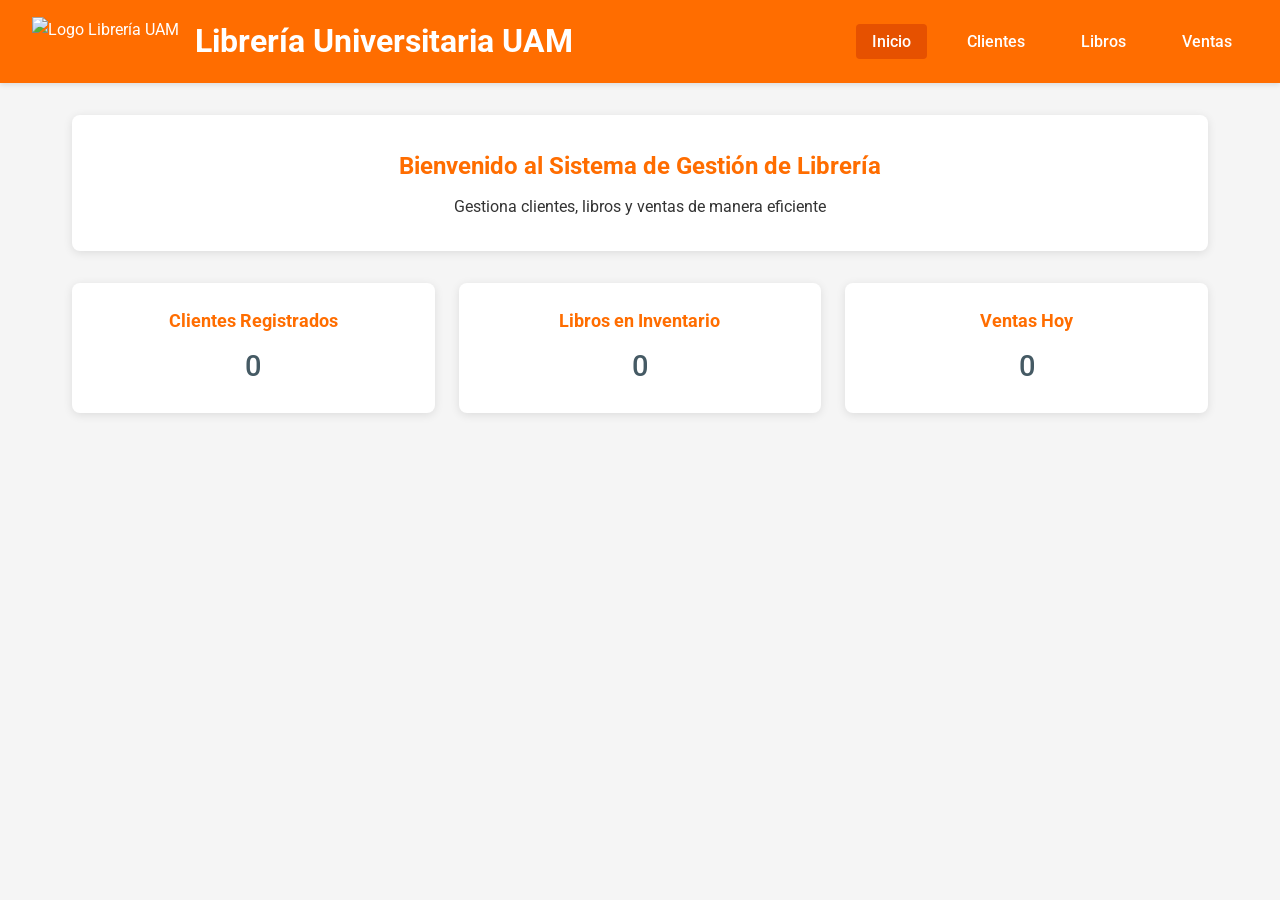
==== src/main/resources/Static/index.html @ 9b1958d9 "Actualizaciones necesarias para implementar las mejoras correspondientes" ====
<!DOCTYPE html>
<html lang="es">
<head>
    <meta charset="UTF-8">
    <meta name="viewport" content="width=device-width, initial-scale=1.0">
    <title>Librería Universitaria UAM</title>
    <link rel="stylesheet" href="css/style.css">
    <link href="https://fonts.googleapis.com/css2?family=Roboto:wght@300;400;500;700&display=swap" rel="stylesheet">
</head>
<body>
<header>
    <div class="logo-container">
        <img src="img/logo.png" alt="Logo Librería UAM">
        <h1>Librería Universitaria UAM</h1>
    </div>
    <nav>
        <ul>
            <li><a href="#" class="nav-link active" data-section="inicio">Inicio</a></li>
            <li><a href="#" class="nav-link" data-section="clientes">Clientes</a></li>
            <li><a href="#" class="nav-link" data-section="libros">Libros</a></li>
            <li><a href="#" class="nav-link" data-section="ventas">Ventas</a></li>
        </ul>
    </nav>
</header>

<main>
    <!-- Sección Inicio -->
    <section id="inicio" class="content-section active">
        <div class="welcome-banner">
            <h2>Bienvenido al Sistema de Gestión de Librería</h2>
            <p>Gestiona clientes, libros y ventas de manera eficiente</p>
        </div>
        <div class="stats-container">
            <div class="stat-card">
                <h3>Clientes Registrados</h3>
                <p id="total-clientes">0</p>
            </div>
            <div class="stat-card">
                <h3>Libros en Inventario</h3>
                <p id="total-libros">0</p>
            </div>
            <div class="stat-card">
                <h3>Ventas Hoy</h3>
                <p id="ventas-hoy">0</p>
            </div>
        </div>
    </section>

    <!-- Sección Clientes -->
    <section id="clientes" class="content-section">
        <div class="section-header">
            <h2>Gestión de Clientes</h2>
            <button id="nuevo-cliente" class="btn-primary">Nuevo Cliente</button>
        </div>

        <div class="clientes-container">
            <div class="search-bar">
                <input type="text" id="buscar-cliente" placeholder="Buscar cliente...">
                <button id="btn-buscar-cliente">Buscar</button>
            </div>

            <div class="table-container">
                <table id="tabla-clientes">
                    <thead>
                    <tr>
                        <th>ID</th>
                        <th>Nombre</th>
                        <th>Email</th>
                        <th>Matrícula</th>
                        <th>Acciones</th>
                    </tr>
                    </thead>
                    <tbody>
                    <!-- Datos se llenarán con JavaScript -->
                    </tbody>
                </table>
            </div>
        </div>
    </section>

    <!-- Sección Libros -->
    <section id="libros" class="content-section">
        <div class="section-header">
            <h2>Gestión de Libros</h2>
            <button id="nuevo-libro" class="btn-primary">Nuevo Libro</button>
        </div>

        <div class="libros-container">
            <div class="search-bar">
                <input type="text" id="buscar-libro" placeholder="Buscar libro...">
                <select id="filtro-libro">
                    <option value="titulo">Título</option>
                    <option value="autor">Autor</option>
                </select>
                <button id="btn-buscar-libro">Buscar</button>
            </div>

            <div class="table-container">
                <table id="tabla-libros">
                    <thead>
                    <tr>
                        <th>ID</th>
                        <th>Título</th>
                        <th>Autor</th>
                        <th>Precio</th>
                        <th>Stock</th>
                        <th>Acciones</th>
                    </tr>
                    </thead>
                    <tbody>
                    <!-- Datos se llenarán con JavaScript -->
                    </tbody>
                </table>
            </div>
        </div>
    </section>

    <!-- Sección Ventas -->
    <section id="ventas" class="content-section">
        <div class="section-header">
            <h2>Registro de Ventas</h2>
            <button id="nueva-venta" class="btn-primary">Nueva Venta</button>
        </div>

        <div class="ventas-container">
            <div class="table-container">
                <table id="tabla-ventas">
                    <thead>
                    <tr>
                        <th>ID</th>
                        <th>Cliente</th>
                        <th>Fecha</th>
                        <th>Total</th>
                        <th>Acciones</th>
                    </tr>
                    </thead>
                    <tbody>
                    <!-- Datos se llenarán con JavaScript -->
                    </tbody>
                </table>
            </div>
        </div>
    </section>
</main>

<!-- Modales -->
<div id="modal-cliente" class="modal">
    <div class="modal-content">
        <span class="close">&times;</span>
        <h2 id="modal-cliente-titulo">Nuevo Cliente</h2>
        <form id="form-cliente">
            <input type="hidden" id="cliente-id">
            <div class="form-group">
                <label for="cliente-nombre">Nombre</label>
                <input type="text" id="cliente-nombre" required>
            </div>
            <div class="form-group">
                <label for="cliente-email">Email</label>
                <input type="email" id="cliente-email" required>
            </div>
            <div class="form-group">
                <label for="cliente-telefono">Teléfono</label>
                <input type="text" id="cliente-telefono">
            </div>
            <div class="form-group">
                <label for="cliente-matricula">Matrícula</label>
                <input type="text" id="cliente-matricula">
            </div>
            <button type="submit" class="btn-primary">Guardar</button>
        </form>
    </div>
</div>

<div id="modal-libro" class="modal">
    <div class="modal-content">
        <span class="close">&times;</span>
        <h2 id="modal-libro-titulo">Nuevo Libro</h2>
        <form id="form-libro">
            <input type="hidden" id="libro-id">
            <div class="form-group">
                <label for="libro-titulo">Título</label>
                <input type="text" id="libro-titulo" required>
            </div>
            <div class="form-group">
                <label for="libro-autor">Autor</label>
                <input type="text" id="libro-autor" required>
            </div>
            <div class="form-group">
                <label for="libro-precio">Precio</label>
                <input type="number" id="libro-precio" step="0.01" required>
            </div>
            <div class="form-group">
                <label for="libro-stock">Stock</label>
                <input type="number" id="libro-stock" required>
            </div>
            <button type="submit" class="btn-primary">Guardar</button>
        </form>
    </div>
</div>

<div id="modal-venta" class="modal">
    <div class="modal-content">
        <span class="close">&times;</span>
        <h2 id="modal-venta-titulo">Nueva Venta</h2>
        <form id="form-venta">
            <input type="hidden" id="venta-id">
            <div class="form-group">
                <label for="venta-cliente">Cliente</label>
                <select id="venta-cliente" required>
                    <option value="">Seleccione un cliente</option>
                </select>
            </div>
            <div class="form-group">
                <label for="venta-descuento">Descuento (%)</label>
                <input type="number" id="venta-descuento" min="0" max="100" value="0">
            </div>

            <h3>Detalles de Venta</h3>
            <div class="detalles-venta">
                <div class="detalle-item">
                    <select class="detalle-libro">
                        <option value="">Seleccione un libro</option>
                    </select>
                    <input type="number" class="detalle-cantidad" min="1" value="1" placeholder="Cantidad">
                    <button type="button" class="btn-eliminar-detalle">Eliminar</button>
                </div>
            </div>
            <button type="button" id="agregar-detalle" class="btn-secondary">+ Agregar Libro</button>

            <div class="resumen-venta">
                <p><strong>Subtotal:</strong> $<span id="venta-subtotal">0.00</span></p>
                <p><strong>Descuento:</strong> $<span id="venta-descuento-monto">0.00</span></p>
                <p><strong>Total:</strong> $<span id="venta-total">0.00</span></p>
            </div>

            <button type="submit" class="btn-primary">Registrar Venta</button>
        </form>
    </div>
</div>

<div id="modal-detalle-venta" class="modal">
    <div class="modal-content">
        <span class="close">&times;</span>
        <h2>Detalles de Venta</h2>
        <div id="detalle-venta-info">
            <p><strong>Cliente:</strong> <span id="detalle-cliente"></span></p>
            <p><strong>Fecha:</strong> <span id="detalle-fecha"></span></p>
            <p><strong>Total:</strong> $<span id="detalle-total"></span></p>

            <h3>Libros vendidos</h3>
            <table id="tabla-detalle-venta">
                <thead>
                <tr>
                    <th>Libro</th>
                    <th>Cantidad</th>
                    <th>Precio Unitario</th>
                    <th>Subtotal</th>
                </tr>
                </thead>
                <tbody>
                <!-- Datos se llenarán con JavaScript -->
                </tbody>
            </table>
        </div>
    </div>
</div>

<script type="module" src="js/main.js"></script>
</body>
</html>
---- src/main/resources/Static/css/style.css ----
:root {
    --primary-color: #FF6D00;
    --primary-dark: #E65100;
    --primary-light: #FF9E40;
    --secondary-color: #455A64;
    --background-color: #F5F5F5;
    --text-color: #333;
    --light-text: #757575;
    --white: #FFFFFF;
    --error-color: #D32F2F;
    --success-color: #388E3C;
}

* {
    margin: 0;
    padding: 0;
    box-sizing: border-box;
}

body {
    font-family: 'Roboto', sans-serif;
    background-color: var(--background-color);
    color: var(--text-color);
    line-height: 1.6;
}

header {
    background-color: var(--primary-color);
    color: var(--white);
    padding: 1rem 2rem;
    box-shadow: 0 2px 5px rgba(0,0,0,0.1);
    display: flex;
    justify-content: space-between;
    align-items: center;
}

.logo-container {
    display: flex;
    align-items: center;
    gap: 1rem;
}

.logo-container img {
    height: 50px;
}

nav ul {
    display: flex;
    list-style: none;
    gap: 1.5rem;
}

nav a {
    color: var(--white);
    text-decoration: none;
    font-weight: 500;
    padding: 0.5rem 1rem;
    border-radius: 4px;
    transition: background-color 0.3s;
}

nav a:hover, nav a.active {
    background-color: var(--primary-dark);
}

main {
    padding: 2rem;
    max-width: 1200px;
    margin: 0 auto;
}

.content-section {
    display: none;
}

.content-section.active {
    display: block;
}

.welcome-banner {
    background-color: var(--white);
    padding: 2rem;
    border-radius: 8px;
    box-shadow: 0 2px 10px rgba(0,0,0,0.1);
    margin-bottom: 2rem;
    text-align: center;
}

.welcome-banner h2 {
    color: var(--primary-color);
    margin-bottom: 0.5rem;
}

.stats-container {
    display: grid;
    grid-template-columns: repeat(auto-fit, minmax(200px, 1fr));
    gap: 1.5rem;
    margin-bottom: 2rem;
}

.stat-card {
    background-color: var(--white);
    padding: 1.5rem;
    border-radius: 8px;
    box-shadow: 0 2px 10px rgba(0,0,0,0.1);
    text-align: center;
}

.stat-card h3 {
    color: var(--primary-color);
    margin-bottom: 0.5rem;
    font-size: 1.1rem;
}

.stat-card p {
    font-size: 1.8rem;
    font-weight: 500;
    color: var(--secondary-color);
}

.section-header {
    display: flex;
    justify-content: space-between;
    align-items: center;
    margin-bottom: 1.5rem;
}

.section-header h2 {
    color: var(--primary-color);
}

.search-bar {
    display: flex;
    gap: 1rem;
    margin-bottom: 1.5rem;
}

.search-bar input, .search-bar select {
    padding: 0.5rem 1rem;
    border: 1px solid #ddd;
    border-radius: 4px;
    font-size: 1rem;
}

.table-container {
    background-color: var(--white);
    border-radius: 8px;
    box-shadow: 0 2px 10px rgba(0,0,0,0.1);
    overflow-x: auto;
}

table {
    width: 100%;
    border-collapse: collapse;
}

th, td {
    padding: 1rem;
    text-align: left;
    border-bottom: 1px solid #eee;
}

th {
    background-color: var(--primary-color);
    color: var(--white);
    font-weight: 500;
}

tr:hover {
    background-color: #f9f9f9;
}

.btn-primary, .btn-secondary {
    padding: 0.5rem 1rem;
    border: none;
    border-radius: 4px;
    font-size: 1rem;
    cursor: pointer;
    transition: background-color 0.3s;
}

.btn-primary {
    background-color: var(--primary-color);
    color: var(--white);
}

.btn-primary:hover {
    background-color: var(--primary-dark);
}

.btn-secondary {
    background-color: var(--secondary-color);
    color: var(--white);
}

.btn-secondary:hover {
    background-color: #37474F;
}

.btn-danger {
    background-color: var(--error-color);
    color: var(--white);
    padding: 0.3rem 0.6rem;
    border: none;
    border-radius: 4px;
    font-size: 0.9rem;
    cursor: pointer;
}

.btn-edit {
    background-color: var(--secondary-color);
    color: var(--white);
    padding: 0.3rem 0.6rem;
    border: none;
    border-radius: 4px;
    font-size: 0.9rem;
    cursor: pointer;
    margin-right: 0.5rem;
}

.modal {
    display: none;
    position: fixed;
    z-index: 1000;
    left: 0;
    top: 0;
    width: 100%;
    height: 100%;
    background-color: rgba(0,0,0,0.5);
    overflow: auto;
}

.modal-content {
    background-color: var(--white);
    margin: 5% auto;
    padding: 2rem;
    border-radius: 8px;
    box-shadow: 0 4px 20px rgba(0,0,0,0.2);
    width: 90%;
    max-width: 600px;
    position: relative;
}

.close {
    position: absolute;
    top: 1rem;
    right: 1.5rem;
    font-size: 1.5rem;
    color: var(--light-text);
    cursor: pointer;
}

.close:hover {
    color: var(--text-color);
}

.form-group {
    margin-bottom: 1.5rem;
}

.form-group label {
    display: block;
    margin-bottom: 0.5rem;
    font-weight: 500;
}

.form-group input, .form-group select {
    width: 100%;
    padding: 0.75rem;
    border: 1px solid #ddd;
    border-radius: 4px;
    font-size: 1rem;
}

.detalles-venta {
    margin-bottom: 1.5rem;
}

.detalle-item {
    display: flex;
    gap: 1rem;
    margin-bottom: 1rem;
    align-items: center;
}

.detalle-item select, .detalle-item input {
    flex: 1;
    padding: 0.5rem;
}

.btn-eliminar-detalle {
    background-color: var(--error-color);
    color: white;
    border: none;
    padding: 0.5rem;
    border-radius: 4px;
    cursor: pointer;
}

.resumen-venta {
    background-color: #f5f5f5;
    padding: 1rem;
    border-radius: 4px;
    margin-bottom: 1.5rem;
}

.resumen-venta p {
    margin-bottom: 0.5rem;
    font-size: 1.1rem;
}

@media (max-width: 768px) {
    header {
        flex-direction: column;
        gap: 1rem;
    }

    nav ul {
        flex-wrap: wrap;
        justify-content: center;
    }

    .search-bar {
        flex-direction: column;
    }

    .detalle-item {
        flex-direction: column;
        align-items: stretch;
    }
}
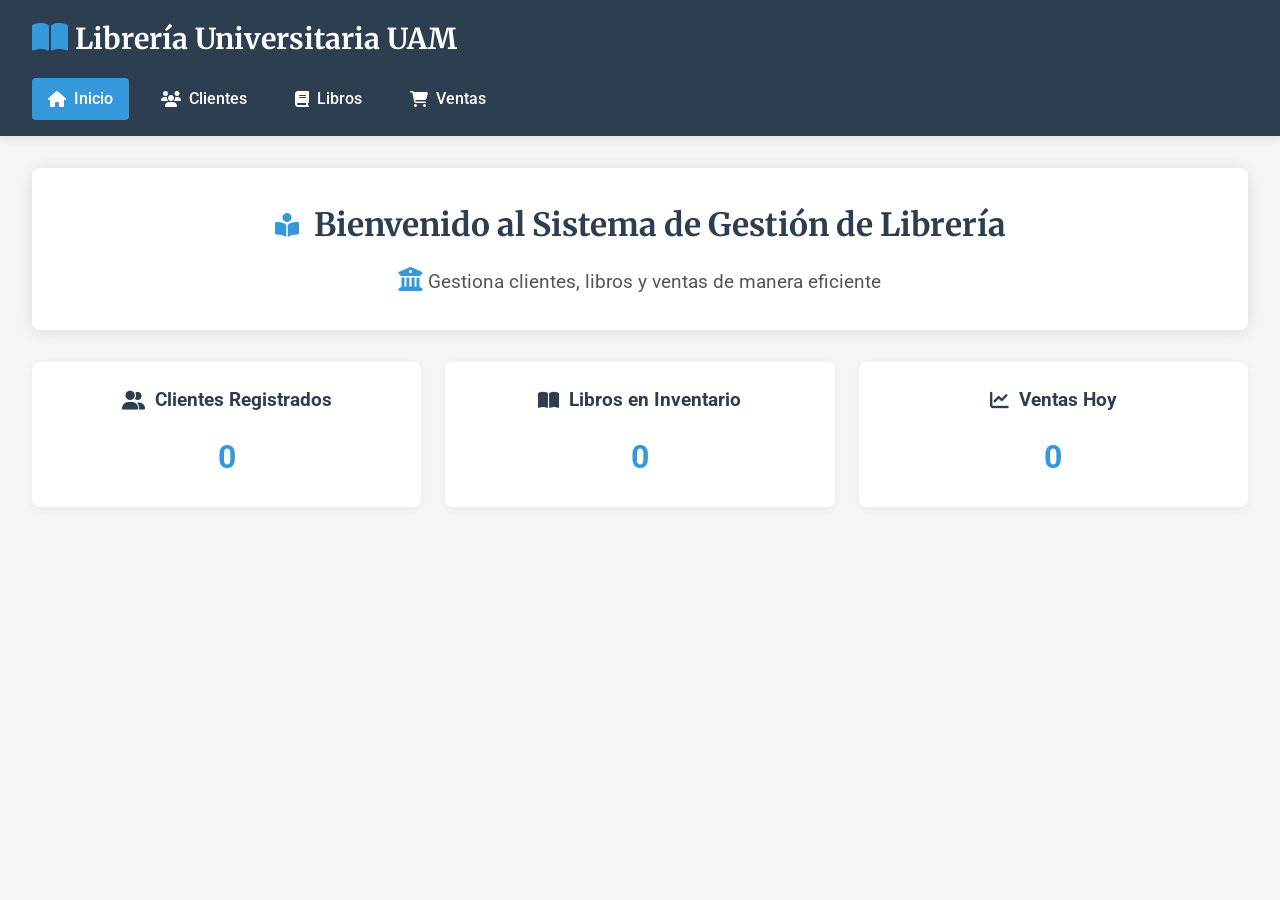
==== commit 671ea727: "Actualizacion del index.html" ====
--- a/src/main/resources/Static/index.html
+++ b/src/main/resources/Static/index.html
@@ -4,21 +4,425 @@
     <meta charset="UTF-8">
     <meta name="viewport" content="width=device-width, initial-scale=1.0">
     <title>Librería Universitaria UAM</title>
-    <link rel="stylesheet" href="css/style.css">
-    <link href="https://fonts.googleapis.com/css2?family=Roboto:wght@300;400;500;700&display=swap" rel="stylesheet">
+    <link href="https://fonts.googleapis.com/css2?family=Roboto:wght@300;400;500;700&family=Merriweather:wght@700&display=swap" rel="stylesheet">
+    <link rel="stylesheet" href="https://cdnjs.cloudflare.com/ajax/libs/font-awesome/6.4.0/css/all.min.css">
+    <style>
+        :root {
+            --primary-color: #2c3e50;
+            --secondary-color: #3498db;
+            --accent-color: #e74c3c;
+            --light-color: #ecf0f1;
+            --dark-color: #2c3e50;
+            --success-color: #2ecc71;
+        }
+
+        * {
+            box-sizing: border-box;
+            margin: 0;
+            padding: 0;
+        }
+
+        body {
+            font-family: 'Roboto', sans-serif;
+            background-color: #f5f5f5;
+            color: #333;
+            line-height: 1.6;
+        }
+
+        header {
+            background: linear-gradient(135deg, var(--primary-color), var(--dark-color));
+            color: white;
+            padding: 1rem 2rem;
+            box-shadow: 0 2px 10px rgba(0,0,0,0.1);
+            position: sticky;
+            top: 0;
+            z-index: 100;
+        }
+
+        .logo-container {
+            display: flex;
+            align-items: center;
+            gap: 15px;
+        }
+
+        .logo-container img {
+            height: 50px;
+        }
+
+        .logo-container h1 {
+            font-family: 'Merriweather', serif;
+            font-size: 1.8rem;
+            margin: 0;
+            color: white;
+        }
+
+        .logo-container i {
+            font-size: 2rem;
+            color: var(--secondary-color);
+        }
+
+        nav {
+            margin-top: 1rem;
+        }
+
+        nav ul {
+            display: flex;
+            list-style: none;
+            padding: 0;
+            margin: 0;
+            gap: 1rem;
+        }
+
+        nav li a {
+            color: white;
+            text-decoration: none;
+            padding: 0.5rem 1rem;
+            border-radius: 4px;
+            transition: all 0.3s ease;
+            display: flex;
+            align-items: center;
+            gap: 8px;
+            font-weight: 500;
+        }
+
+        nav li a:hover, nav li a.active {
+            background-color: var(--secondary-color);
+        }
+
+        main {
+            padding: 2rem;
+            max-width: 1400px;
+            margin: 0 auto;
+        }
+
+        .content-section {
+            display: none;
+        }
+
+        .content-section.active {
+            display: block;
+        }
+
+        .welcome-banner {
+            background-color: white;
+            padding: 2rem;
+            border-radius: 8px;
+            box-shadow: 0 2px 15px rgba(0,0,0,0.1);
+            margin-bottom: 2rem;
+            text-align: center;
+        }
+
+        .welcome-banner h2 {
+            font-family: 'Merriweather', serif;
+            color: var(--primary-color);
+            font-size: 2rem;
+            margin-bottom: 1rem;
+            display: flex;
+            align-items: center;
+            justify-content: center;
+            gap: 15px;
+        }
+
+        .welcome-banner p {
+            font-size: 1.2rem;
+            color: #555;
+        }
+
+        .welcome-banner i {
+            color: var(--secondary-color);
+            font-size: 1.5rem;
+        }
+
+        .stats-container {
+            display: grid;
+            grid-template-columns: repeat(auto-fit, minmax(300px, 1fr));
+            gap: 1.5rem;
+            margin-bottom: 2rem;
+        }
+
+        .stat-card {
+            background-color: white;
+            padding: 1.5rem;
+            border-radius: 8px;
+            box-shadow: 0 2px 10px rgba(0,0,0,0.05);
+            text-align: center;
+            transition: transform 0.3s ease;
+        }
+
+        .stat-card:hover {
+            transform: translateY(-5px);
+        }
+
+        .stat-card h3 {
+            color: var(--primary-color);
+            margin-bottom: 1rem;
+            display: flex;
+            align-items: center;
+            justify-content: center;
+            gap: 10px;
+        }
+
+        .stat-card p {
+            font-size: 2rem;
+            font-weight: 700;
+            color: var(--secondary-color);
+        }
+
+        .section-header {
+            display: flex;
+            justify-content: space-between;
+            align-items: center;
+            margin-bottom: 1.5rem;
+            flex-wrap: wrap;
+            gap: 1rem;
+        }
+
+        .section-header h2 {
+            font-family: 'Merriweather', serif;
+            color: var(--primary-color);
+            display: flex;
+            align-items: center;
+            gap: 10px;
+        }
+
+        .btn {
+            padding: 0.6rem 1.2rem;
+            border: none;
+            border-radius: 4px;
+            cursor: pointer;
+            font-weight: 500;
+            transition: all 0.3s ease;
+            display: inline-flex;
+            align-items: center;
+            gap: 8px;
+        }
+
+        .btn-primary {
+            background-color: var(--secondary-color);
+            color: white;
+        }
+
+        .btn-primary:hover {
+            background-color: #2980b9;
+        }
+
+        .btn-secondary {
+            background-color: var(--light-color);
+            color: var(--dark-color);
+        }
+
+        .btn-secondary:hover {
+            background-color: #d5dbdb;
+        }
+
+        .search-bar {
+            display: flex;
+            gap: 10px;
+            margin-bottom: 1.5rem;
+            flex-wrap: wrap;
+        }
+
+        .search-bar input {
+            flex: 1;
+            min-width: 200px;
+            padding: 0.6rem 1rem;
+            border: 1px solid #ddd;
+            border-radius: 4px;
+            font-size: 1rem;
+        }
+
+        .search-bar select {
+            padding: 0.6rem 1rem;
+            border: 1px solid #ddd;
+            border-radius: 4px;
+            background-color: white;
+        }
+
+        .table-container {
+            background-color: white;
+            border-radius: 8px;
+            box-shadow: 0 2px 10px rgba(0,0,0,0.05);
+            overflow-x: auto;
+        }
+
+        table {
+            width: 100%;
+            border-collapse: collapse;
+        }
+
+        th, td {
+            padding: 1rem;
+            text-align: left;
+            border-bottom: 1px solid #eee;
+        }
+
+        th {
+            background-color: var(--light-color);
+            color: var(--dark-color);
+            font-weight: 500;
+            white-space: nowrap;
+        }
+
+        tr:hover {
+            background-color: #f9f9f9;
+        }
+
+        .actions {
+            display: flex;
+            gap: 8px;
+        }
+
+        .btn-sm {
+            padding: 0.4rem 0.8rem;
+            font-size: 0.9rem;
+        }
+
+        .btn-danger {
+            background-color: var(--accent-color);
+            color: white;
+        }
+
+        .btn-danger:hover {
+            background-color: #c0392b;
+        }
+
+        .btn-success {
+            background-color: var(--success-color);
+            color: white;
+        }
+
+        .btn-success:hover {
+            background-color: #27ae60;
+        }
+
+        /* Modal styles */
+        .modal {
+            display: none;
+            position: fixed;
+            z-index: 1000;
+            left: 0;
+            top: 0;
+            width: 100%;
+            height: 100%;
+            background-color: rgba(0,0,0,0.5);
+            overflow: auto;
+        }
+
+        .modal-content {
+            background-color: white;
+            margin: 5% auto;
+            padding: 2rem;
+            border-radius: 8px;
+            box-shadow: 0 4px 20px rgba(0,0,0,0.2);
+            width: 90%;
+            max-width: 600px;
+            position: relative;
+        }
+
+        .close {
+            position: absolute;
+            top: 1rem;
+            right: 1.5rem;
+            font-size: 1.5rem;
+            color: #aaa;
+            cursor: pointer;
+        }
+
+        .close:hover {
+            color: var(--dark-color);
+        }
+
+        .form-group {
+            margin-bottom: 1.2rem;
+        }
+
+        .form-group label {
+            display: block;
+            margin-bottom: 0.5rem;
+            font-weight: 500;
+            color: var(--dark-color);
+        }
+
+        .form-group input,
+        .form-group select,
+        .form-group textarea {
+            width: 100%;
+            padding: 0.7rem 1rem;
+            border: 1px solid #ddd;
+            border-radius: 4px;
+            font-size: 1rem;
+        }
+
+        .detalles-venta {
+            margin-bottom: 1.5rem;
+        }
+
+        .detalle-item {
+            display: flex;
+            gap: 10px;
+            margin-bottom: 10px;
+            align-items: center;
+        }
+
+        .detalle-item select {
+            flex: 2;
+        }
+
+        .detalle-item input {
+            flex: 1;
+        }
+
+        .resumen-venta {
+            background-color: var(--light-color);
+            padding: 1rem;
+            border-radius: 4px;
+            margin-bottom: 1.5rem;
+        }
+
+        .resumen-venta p {
+            margin-bottom: 0.5rem;
+            font-size: 1.1rem;
+        }
+
+        @media (max-width: 768px) {
+            nav ul {
+                flex-direction: column;
+                gap: 0.5rem;
+            }
+
+            .section-header {
+                flex-direction: column;
+                align-items: flex-start;
+            }
+
+            .search-bar {
+                flex-direction: column;
+            }
+
+            .search-bar input,
+            .search-bar select,
+            .search-bar button {
+                width: 100%;
+            }
+
+            .detalle-item {
+                flex-direction: column;
+                align-items: stretch;
+            }
+        }
+    </style>
 </head>
 <body>
 <header>
     <div class="logo-container">
-        <img src="img/logo.png" alt="Logo Librería UAM">
-        <h1>Librería Universitaria UAM</h1>
+        <h1><i class="fas fa-book-open"></i> Librería Universitaria UAM</h1>
     </div>
     <nav>
         <ul>
-            <li><a href="#" class="nav-link active" data-section="inicio">Inicio</a></li>
-            <li><a href="#" class="nav-link" data-section="clientes">Clientes</a></li>
-            <li><a href="#" class="nav-link" data-section="libros">Libros</a></li>
-            <li><a href="#" class="nav-link" data-section="ventas">Ventas</a></li>
+            <li><a href="#" class="nav-link active" data-section="inicio"><i class="fas fa-home"></i> Inicio</a></li>
+            <li><a href="#" class="nav-link" data-section="clientes"><i class="fas fa-users"></i> Clientes</a></li>
+            <li><a href="#" class="nav-link" data-section="libros"><i class="fas fa-book"></i> Libros</a></li>
+            <li><a href="#" class="nav-link" data-section="ventas"><i class="fas fa-shopping-cart"></i> Ventas</a></li>
         </ul>
     </nav>
 </header>
@@ -27,20 +431,20 @@
     <!-- Sección Inicio -->
     <section id="inicio" class="content-section active">
         <div class="welcome-banner">
-            <h2>Bienvenido al Sistema de Gestión de Librería</h2>
-            <p>Gestiona clientes, libros y ventas de manera eficiente</p>
+            <h2><i class="fas fa-book-reader"></i> Bienvenido al Sistema de Gestión de Librería</h2>
+            <p><i class="fas fa-university"></i> Gestiona clientes, libros y ventas de manera eficiente</p>
         </div>
         <div class="stats-container">
             <div class="stat-card">
-                <h3>Clientes Registrados</h3>
+                <h3><i class="fas fa-user-friends"></i> Clientes Registrados</h3>
                 <p id="total-clientes">0</p>
             </div>
             <div class="stat-card">
-                <h3>Libros en Inventario</h3>
+                <h3><i class="fas fa-book-open"></i> Libros en Inventario</h3>
                 <p id="total-libros">0</p>
             </div>
             <div class="stat-card">
-                <h3>Ventas Hoy</h3>
+                <h3><i class="fas fa-chart-line"></i> Ventas Hoy</h3>
                 <p id="ventas-hoy">0</p>
             </div>
         </div>
@@ -49,25 +453,25 @@
     <!-- Sección Clientes -->
     <section id="clientes" class="content-section">
         <div class="section-header">
-            <h2>Gestión de Clientes</h2>
-            <button id="nuevo-cliente" class="btn-primary">Nuevo Cliente</button>
+            <h2><i class="fas fa-users"></i> Gestión de Clientes</h2>
+            <button id="nuevo-cliente" class="btn btn-primary"><i class="fas fa-user-plus"></i> Nuevo Cliente</button>
         </div>
 
         <div class="clientes-container">
             <div class="search-bar">
                 <input type="text" id="buscar-cliente" placeholder="Buscar cliente...">
-                <button id="btn-buscar-cliente">Buscar</button>
+                <button id="btn-buscar-cliente" class="btn btn-primary"><i class="fas fa-search"></i> Buscar</button>
             </div>
 
             <div class="table-container">
                 <table id="tabla-clientes">
                     <thead>
                     <tr>
-                        <th>ID</th>
-                        <th>Nombre</th>
-                        <th>Email</th>
-                        <th>Matrícula</th>
-                        <th>Acciones</th>
+                        <th><i class="fas fa-id-card"></i> ID</th>
+                        <th><i class="fas fa-user"></i> Nombre</th>
+                        <th><i class="fas fa-envelope"></i> Email</th>
+                        <th><i class="fas fa-id-badge"></i> Matrícula</th>
+                        <th><i class="fas fa-cog"></i> Acciones</th>
                     </tr>
                     </thead>
                     <tbody>
@@ -81,8 +485,8 @@
     <!-- Sección Libros -->
     <section id="libros" class="content-section">
         <div class="section-header">
-            <h2>Gestión de Libros</h2>
-            <button id="nuevo-libro" class="btn-primary">Nuevo Libro</button>
+            <h2><i class="fas fa-book"></i> Gestión de Libros</h2>
+            <button id="nuevo-libro" class="btn btn-primary"><i class="fas fa-plus-circle"></i> Nuevo Libro</button>
         </div>
 
         <div class="libros-container">
@@ -92,19 +496,19 @@
                     <option value="titulo">Título</option>
                     <option value="autor">Autor</option>
                 </select>
-                <button id="btn-buscar-libro">Buscar</button>
+                <button id="btn-buscar-libro" class="btn btn-primary"><i class="fas fa-search"></i> Buscar</button>
             </div>
 
             <div class="table-container">
                 <table id="tabla-libros">
                     <thead>
                     <tr>
-                        <th>ID</th>
-                        <th>Título</th>
-                        <th>Autor</th>
-                        <th>Precio</th>
-                        <th>Stock</th>
-                        <th>Acciones</th>
+                        <th><i class="fas fa-id-card"></i> ID</th>
+                        <th><i class="fas fa-heading"></i> Título</th>
+                        <th><i class="fas fa-user-edit"></i> Autor</th>
+                        <th><i class="fas fa-tag"></i> Precio</th>
+                        <th><i class="fas fa-boxes"></i> Stock</th>
+                        <th><i class="fas fa-cog"></i> Acciones</th>
                     </tr>
                     </thead>
                     <tbody>
@@ -118,8 +522,8 @@
     <!-- Sección Ventas -->
     <section id="ventas" class="content-section">
         <div class="section-header">
-            <h2>Registro de Ventas</h2>
-            <button id="nueva-venta" class="btn-primary">Nueva Venta</button>
+            <h2><i class="fas fa-shopping-cart"></i> Registro de Ventas</h2>
+            <button id="nueva-venta" class="btn btn-primary"><i class="fas fa-cash-register"></i> Nueva Venta</button>
         </div>
 
         <div class="ventas-container">
@@ -127,11 +531,11 @@
                 <table id="tabla-ventas">
                     <thead>
                     <tr>
-                        <th>ID</th>
-                        <th>Cliente</th>
-                        <th>Fecha</th>
-                        <th>Total</th>
-                        <th>Acciones</th>
+                        <th><i class="fas fa-id-card"></i> ID</th>
+                        <th><i class="fas fa-user"></i> Cliente</th>
+                        <th><i class="fas fa-calendar-alt"></i> Fecha</th>
+                        <th><i class="fas fa-money-bill-wave"></i> Total</th>
+                        <th><i class="fas fa-cog"></i> Acciones</th>
                     </tr>
                     </thead>
                     <tbody>
@@ -147,26 +551,26 @@
 <div id="modal-cliente" class="modal">
     <div class="modal-content">
         <span class="close">&times;</span>
-        <h2 id="modal-cliente-titulo">Nuevo Cliente</h2>
+        <h2 id="modal-cliente-titulo"><i class="fas fa-user-plus"></i> Nuevo Cliente</h2>
         <form id="form-cliente">
             <input type="hidden" id="cliente-id">
             <div class="form-group">
-                <label for="cliente-nombre">Nombre</label>
+                <label for="cliente-nombre"><i class="fas fa-user"></i> Nombre</label>
                 <input type="text" id="cliente-nombre" required>
             </div>
             <div class="form-group">
-                <label for="cliente-email">Email</label>
+                <label for="cliente-email"><i class="fas fa-envelope"></i> Email</label>
                 <input type="email" id="cliente-email" required>
             </div>
             <div class="form-group">
-                <label for="cliente-telefono">Teléfono</label>
+                <label for="cliente-telefono"><i class="fas fa-phone"></i> Teléfono</label>
                 <input type="text" id="cliente-telefono">
             </div>
             <div class="form-group">
-                <label for="cliente-matricula">Matrícula</label>
+                <label for="cliente-matricula"><i class="fas fa-id-badge"></i> Matrícula</label>
                 <input type="text" id="cliente-matricula">
             </div>
-            <button type="submit" class="btn-primary">Guardar</button>
+            <button type="submit" class="btn btn-primary"><i class="fas fa-save"></i> Guardar</button>
         </form>
     </div>
 </div>
@@ -174,26 +578,26 @@
 <div id="modal-libro" class="modal">
     <div class="modal-content">
         <span class="close">&times;</span>
-        <h2 id="modal-libro-titulo">Nuevo Libro</h2>
+        <h2 id="modal-libro-titulo"><i class="fas fa-book-medical"></i> Nuevo Libro</h2>
         <form id="form-libro">
             <input type="hidden" id="libro-id">
             <div class="form-group">
-                <label for="libro-titulo">Título</label>
+                <label for="libro-titulo"><i class="fas fa-heading"></i> Título</label>
                 <input type="text" id="libro-titulo" required>
             </div>
             <div class="form-group">
-                <label for="libro-autor">Autor</label>
+                <label for="libro-autor"><i class="fas fa-user-edit"></i> Autor</label>
                 <input type="text" id="libro-autor" required>
             </div>
             <div class="form-group">
-                <label for="libro-precio">Precio</label>
+                <label for="libro-precio"><i class="fas fa-tag"></i> Precio</label>
                 <input type="number" id="libro-precio" step="0.01" required>
             </div>
             <div class="form-group">
-                <label for="libro-stock">Stock</label>
+                <label for="libro-stock"><i class="fas fa-boxes"></i> Stock</label>
                 <input type="number" id="libro-stock" required>
             </div>
-            <button type="submit" class="btn-primary">Guardar</button>
+            <button type="submit" class="btn btn-primary"><i class="fas fa-save"></i> Guardar</button>
         </form>
     </div>
 </div>
@@ -201,39 +605,39 @@
 <div id="modal-venta" class="modal">
     <div class="modal-content">
         <span class="close">&times;</span>
-        <h2 id="modal-venta-titulo">Nueva Venta</h2>
+        <h2 id="modal-venta-titulo"><i class="fas fa-cash-register"></i> Nueva Venta</h2>
         <form id="form-venta">
             <input type="hidden" id="venta-id">
             <div class="form-group">
-                <label for="venta-cliente">Cliente</label>
+                <label for="venta-cliente"><i class="fas fa-user"></i> Cliente</label>
                 <select id="venta-cliente" required>
                     <option value="">Seleccione un cliente</option>
                 </select>
             </div>
             <div class="form-group">
-                <label for="venta-descuento">Descuento (%)</label>
+                <label for="venta-descuento"><i class="fas fa-percentage"></i> Descuento (%)</label>
                 <input type="number" id="venta-descuento" min="0" max="100" value="0">
             </div>
 
-            <h3>Detalles de Venta</h3>
+            <h3><i class="fas fa-list"></i> Detalles de Venta</h3>
             <div class="detalles-venta">
                 <div class="detalle-item">
                     <select class="detalle-libro">
                         <option value="">Seleccione un libro</option>
                     </select>
                     <input type="number" class="detalle-cantidad" min="1" value="1" placeholder="Cantidad">
-                    <button type="button" class="btn-eliminar-detalle">Eliminar</button>
+                    <button type="button" class="btn btn-danger btn-sm btn-eliminar-detalle"><i class="fas fa-trash"></i> Eliminar</button>
                 </div>
             </div>
-            <button type="button" id="agregar-detalle" class="btn-secondary">+ Agregar Libro</button>
+            <button type="button" id="agregar-detalle" class="btn btn-secondary"><i class="fas fa-plus-circle"></i> Agregar Libro</button>
 
             <div class="resumen-venta">
-                <p><strong>Subtotal:</strong> $<span id="venta-subtotal">0.00</span></p>
-                <p><strong>Descuento:</strong> $<span id="venta-descuento-monto">0.00</span></p>
-                <p><strong>Total:</strong> $<span id="venta-total">0.00</span></p>
-            </div>
-
-            <button type="submit" class="btn-primary">Registrar Venta</button>
+                <p><strong><i class="fas fa-receipt"></i> Subtotal:</strong> $<span id="venta-subtotal">0.00</span></p>
+                <p><strong><i class="fas fa-tag"></i> Descuento:</strong> $<span id="venta-descuento-monto">0.00</span></p>
+                <p><strong><i class="fas fa-money-bill-wave"></i> Total:</strong> $<span id="venta-total">0.00</span></p>
+            </div>
+
+            <button type="submit" class="btn btn-primary"><i class="fas fa-check-circle"></i> Registrar Venta</button>
         </form>
     </div>
 </div>
@@ -241,20 +645,20 @@
 <div id="modal-detalle-venta" class="modal">
     <div class="modal-content">
         <span class="close">&times;</span>
-        <h2>Detalles de Venta</h2>
+        <h2><i class="fas fa-info-circle"></i> Detalles de Venta</h2>
         <div id="detalle-venta-info">
-            <p><strong>Cliente:</strong> <span id="detalle-cliente"></span></p>
-            <p><strong>Fecha:</strong> <span id="detalle-fecha"></span></p>
-            <p><strong>Total:</strong> $<span id="detalle-total"></span></p>
-
-            <h3>Libros vendidos</h3>
+            <p><strong><i class="fas fa-user"></i> Cliente:</strong> <span id="detalle-cliente"></span></p>
+            <p><strong><i class="fas fa-calendar-alt"></i> Fecha:</strong> <span id="detalle-fecha"></span></p>
+            <p><strong><i class="fas fa-money-bill-wave"></i> Total:</strong> $<span id="detalle-total"></span></p>
+
+            <h3><i class="fas fa-book"></i> Libros vendidos</h3>
             <table id="tabla-detalle-venta">
                 <thead>
                 <tr>
-                    <th>Libro</th>
-                    <th>Cantidad</th>
-                    <th>Precio Unitario</th>
-                    <th>Subtotal</th>
+                    <th><i class="fas fa-book"></i> Libro</th>
+                    <th><i class="fas fa-hashtag"></i> Cantidad</th>
+                    <th><i class="fas fa-tag"></i> Precio Unitario</th>
+                    <th><i class="fas fa-calculator"></i> Subtotal</th>
                 </tr>
                 </thead>
                 <tbody>
